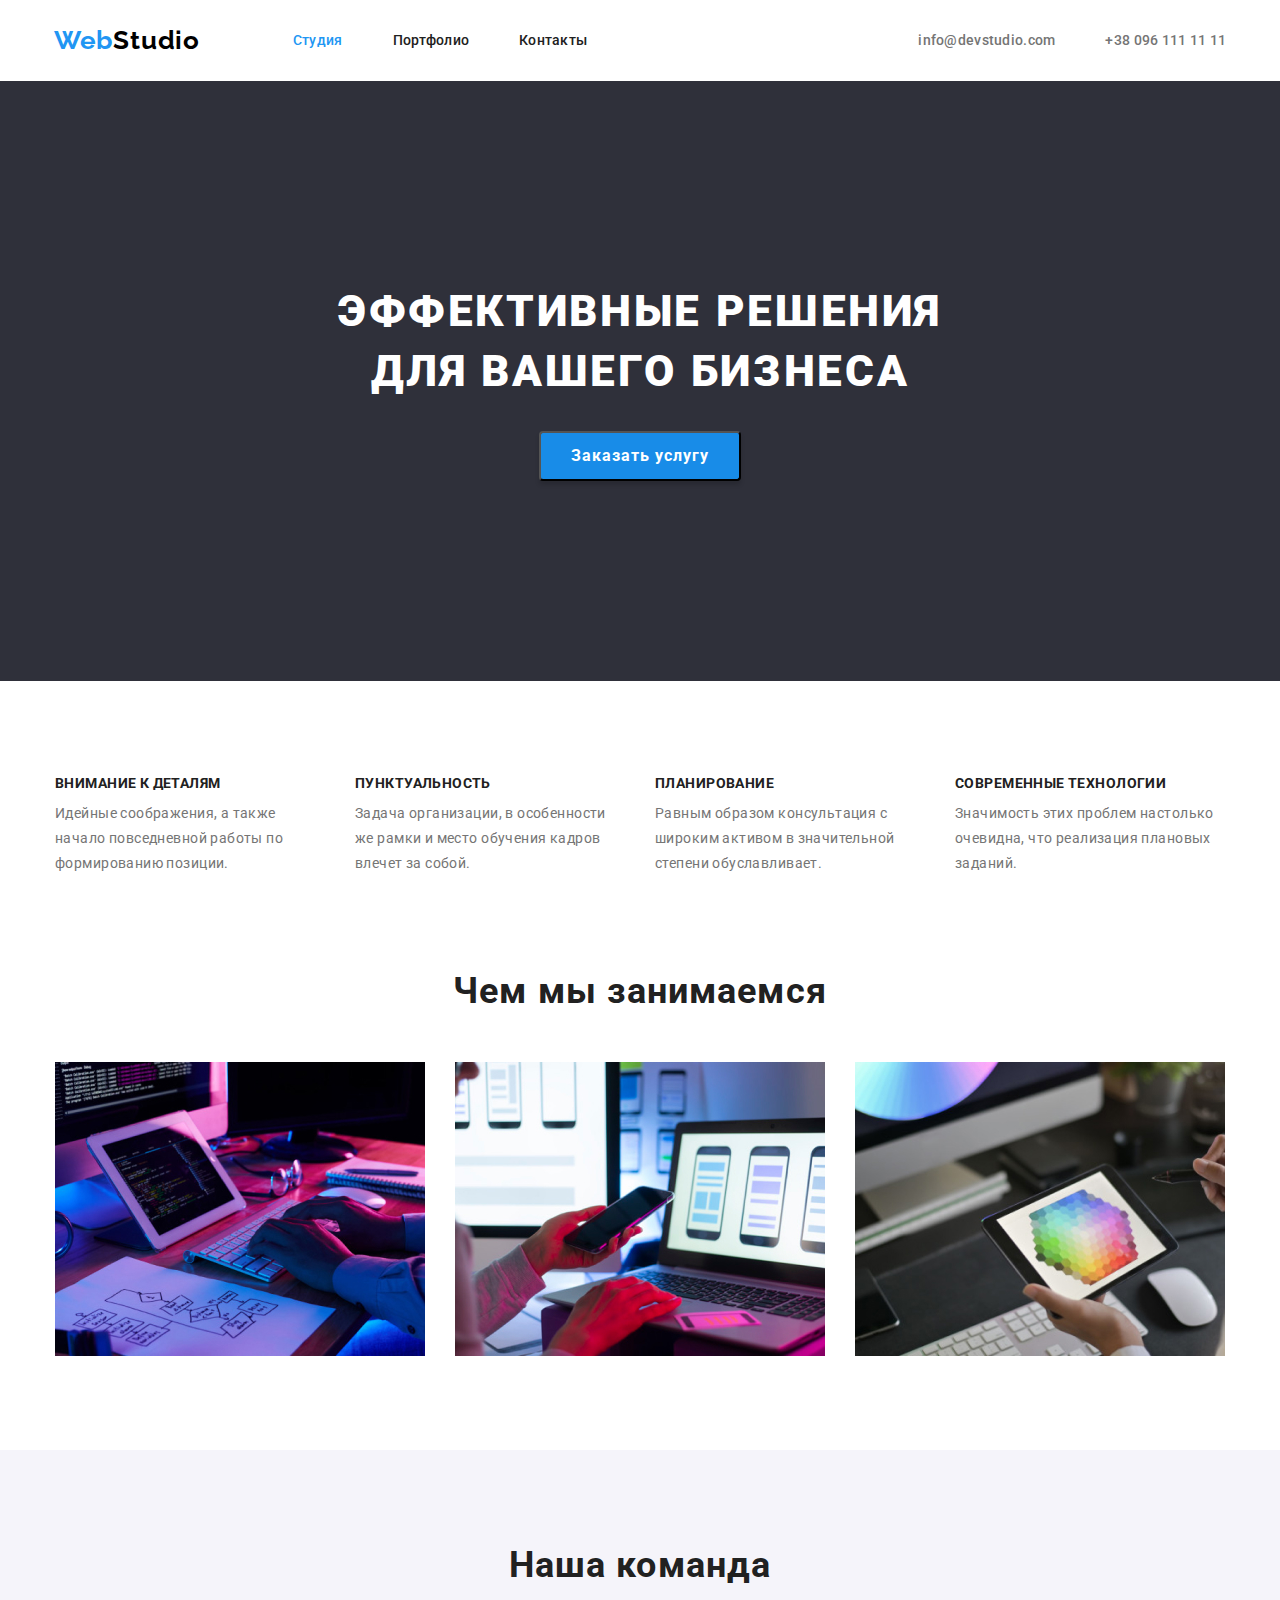
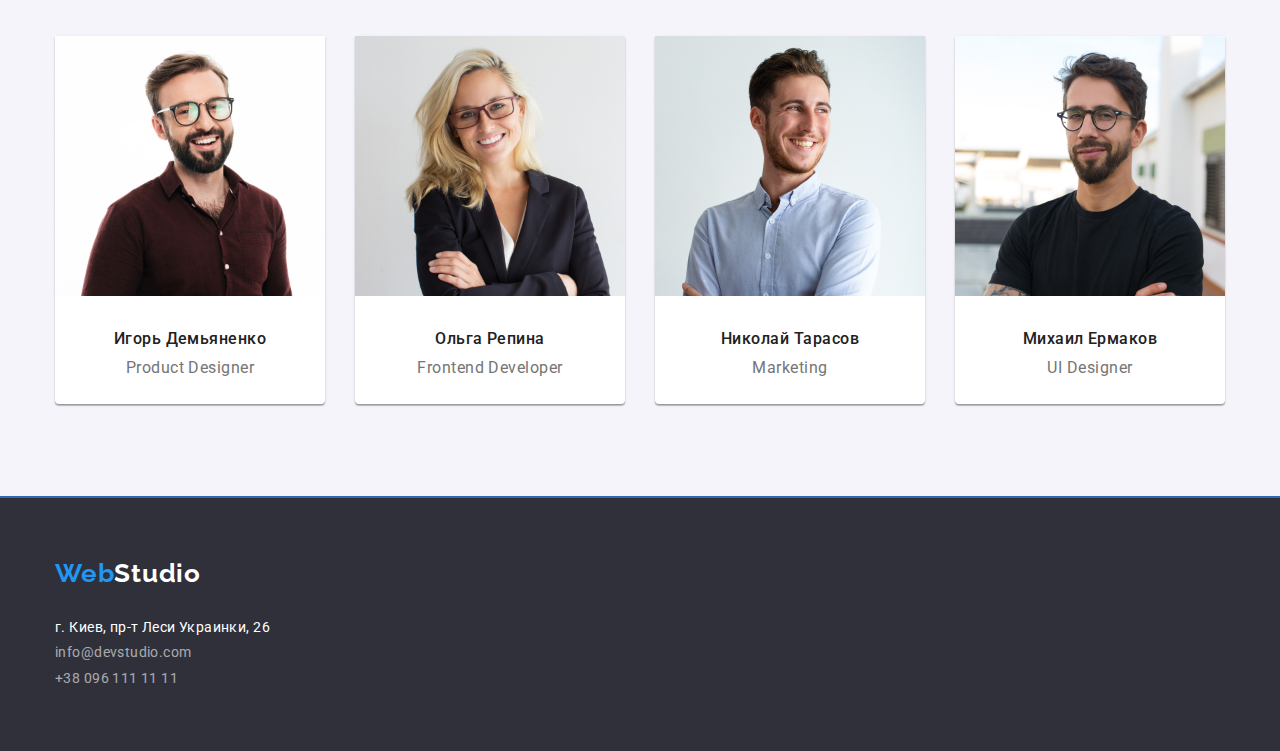
==== index.html @ d4cfeece "first-submit" ====
<!DOCTYPE html>
<html lang="ru">
<head>
    <meta charset="UTF-8">
    <meta name="viewport" content="width=device-width, initial-scale=1.0">
    <title>Студия</title>
    <link rel="preconnect" href="https://fonts.gstatic.com">
<link href="https://fonts.googleapis.com/css2?family=Raleway:wght@700&family=Roboto:wght@400;500;700;900&display=swap" rel="stylesheet">
    <link rel="stylesheet" href="https://cdnjs.cloudflare.com/ajax/libs/modern-normalize/1.0.0/modern-normalize.min.css">
    <link rel="stylesheet" href="./style.css"/>
</head>
<body class="body">
    <header class="header">
      <nav class="site-nav">
        <a class="logo-main" href="./index.html">Web<span class="logo-studio">Studio</span></a>
        <ul class="nav-top">
          <li class="item"><a class="top-link current" href="./index.html">Студия</a></li>
          <li class="item"><a class="top-link" href="./portfolio.html">Портфолио</a></li>
          <li class="item"><a class="top-link" href="#">Контакты</a></li>
        </ul>
      </nav>
      <address class="contacts">
        <a class="mail-top item" href="mailto:info@devstudio.com">info@devstudio.com</a>
        <a class="tel-top item" href="tel:+380961111111">+38 096 111 11 11</a>
      </address>
    </header>
    <main>
        <!-- Cекция героя-->
        <section class="hero-section">
            <div class="hero-div">
                <h1 class="hero-title">Эффективные решения<br/>для вашего бизнеса</h1>
                <button class="hero-button" type="submit">Заказать услугу</button>
            </div>
        </section>
        <!--Особенности-->
        <section class="features">
            <ul class="features-list">
                <li class="item">
                    <h3>Внимание к деталям</h3>
                    <p>Идейные соображения, а также начало повседневной работы по формированию позиции.</p>
                </li>
                <li class="item">
                    <h3>Пунктуальность</h3>
                    <p>Задача организации, в особенности же рамки и место обучения кадров влечет за собой.</p>
                </li>
                <li class="item">
                    <h3 >Планирование</h3>
                    <p>Равным образом консультация с широким активом в значительной степени обуславливает.</p>
                </li>
                <li class="item">
                    <h3>Современные технологии</h3>
                    <p>Значимость этих проблем настолько очевидна, что реализация плановых заданий.</p>
                </li>
            </ul>                
        </section>
        <!--section Чем мы занимаемся-->
        <section class="work">
            <div class="work-div">
                <h2 class="work-h">Чем мы занимаемся</h2>
                <ul class="work-images">
                    <li>
                        <img class="item" src="./images/box1.jpg" alt="image_box1" width="370">
                    </li>
                    <li>
                        <img class="item" src="./images/box2.jpg" alt="image_box2" width="370">
                    </li>
                    <li>
                        <img class="item" src="./images/box3.jpg" alt="image_box3" width="370">
                    </li>
                </ul>
            </div>
        </section>
        <!--Наша команда-->
        <section class="team">
            <div class="team-div">
                <h2 class="team-h">Наша команда</h2>
                <ul class="team-members">
                    <li class="item">
                        <img src="./images/demyanenko.jpg" alt="Игорь Демьяненко" width="270">
                        <h3>Игорь Демьяненко</h3>
                        <p>Product Designer</p>
                    </li>
                    <li class="item">
                        <img src="./images/repina.jpg" alt="Ольга Репина" width="270">
                        <h3>Ольга Репина</h3>
                        <p>Frontend Developer</p>
                    </li>
                    <li class="item">
                        <img src="./images/tarasov.jpg" alt="Николай Тарасов" width="270">
                        <h3>Николай Тарасов</h3>
                        <p>Marketing</p>
                    </li>
                    <li class="item">
                        <img src="./images/yermakov.jpg" alt="Михаил Ермаков" width="270">
                        <h3>Михаил Ермаков</h3>
                        <p>UI Designer</p>
                    </li>
                </ul>
            </div>
            
        </section>
    </main>
      <footer class="footer">
        <div class="footer-div">
            <a class="logo-footer" href="./index.html">Web<span class="studio-footer">Studio</span></a>
            <address class="address-footer">
                <span>г. Киев, пр-т Леси Украинки, 26<br/></span>
                <a href="mailto:info@devstudio.com">info@devstudio.com</a><br/>
                <a href="tel:+380961111111">+38 096 111 11 11</a>
            </address>
        </div>
      </footer>
</body>
</html>
---- style.css ----
:root {
    --primary-text-color:#212121;
    --secondary-text-color:#757575;
    --light-color: #FFFFFF;
    --accent-color: #2196F3;
    --primary-background-color: #ffffff;
    --secondary-background-color: #2F303A;
    --inactive-filter-color: #F5F4FA;
}
.body {
    font-family: 'Roboto', sans-serif;
}

/* Навигация хедер */
.header {
    display: flex;
    background: var(--primary-background-color);
    margin-left: auto;
    margin-right: auto;
    align-items: center;
    justify-content: center;
}
.site-nav {    
    display: flex;
    align-items: center;
}
a {
    text-decoration: none;
}
.logo-main {
    margin-right: 93px;
    font-family: 'Raleway', sans-serif;
    font-weight: 700;
    font-size: 26px;
    line-height: 1.2;
    letter-spacing: 0.03em;
    color: var(--accent-color);
}
.logo-studio {
    color: #000000;
}
.nav-top .current {
    color: var(--accent-color);
}
.nav-top {
    list-style: none;
    display: flex;
    margin: 0;
    padding-left: 0;
    align-items: center;
}
.nav-top .item + .item {
    margin-left: 50px;
}
.nav-top a {
    display: block;
    justify-content: center;
    padding-top: 32px;
    padding-bottom: 32px;

    font-weight: 500;
    font-size: 14px;
    line-height: 1.2;
    letter-spacing: 0.02em;
    color: var(--primary-text-color);
}
.nav-top .top-link:hover,
.nav-top .top-link:focus {
    color: var(--accent-color);
}
.header .contacts {
    display: flex;
    align-items: center;
    margin-left: 331px;
}
.contacts a {
    padding-top: 32px;
    padding-bottom: 32px;
}
.contacts .item + .item {
    margin-left: 50px;
}
.contacts .mail-top {
    text-decoration: none;
    display: flex;

    font-style: normal;
    font-weight: 500;
    font-size: 14px;
    line-height: 1.2;
    letter-spacing: 0.02em;
    color: var(--secondary-text-color);
}
.contacts .tel-top {
    display: flex;
    font-style: normal;
    font-weight: 500;
    font-size: 14px;
    line-height: 1.2;
    letter-spacing: 0.02em;
    color: var(--secondary-text-color);
}
.mail-top:hover,
.mail-top:focus {
    color: var(--accent-color);;
}
/* Навигация хедер конец */


/* Герой */
.hero-section {
    background: var(--secondary-background-color);
    color: var(--light-color);
}
.hero-div {
    display: flex;
    flex-direction: column;
    justify-content: center;
    align-items: center;
    margin-right: auto;
    margin-left: auto;
    height: 600px;
}
.hero-section .hero-title {
    display: flex;
    margin-left: auto;
    margin-right: auto;
    margin-top: 0;
    margin-bottom: 30px;

    font-weight: 900;
    font-size: 44px;
    line-height: 1.364;    
    text-align: center;
    letter-spacing: 0.06em;
    text-transform: uppercase;
}
.hero-section .hero-button {
    display: block;
    padding: 8px 30px;
    background-color: #188CE8;
    box-shadow: 0px 4px 4px rgba(0, 0, 0, 0.15);
    border-radius: 4px;

    font-weight: 700;
    font-size: 16px;
    line-height: 1.88;

    letter-spacing: 0.06em;
    color: var(--light-color);
}
/* Герой конец*/


/* Особенности */
.features {
    background-color: var(--primary-background-color);
}
.features-list {
    display: flex;
    justify-content: flex-start;
    width: 1170px;
    margin-top: 94px;
    margin-bottom: 94px;
    margin-left: auto;
    margin-right: auto;
    padding: 0;
}
.features-list .item + .item {
    margin-left: 30px;
}
.features li {
    list-style: none;
    text-align: left;
}
.features h3 {
    margin: 0 0 10px 0;
    font-weight: 700;
    font-size: 14px;
    line-height: 1.143;
    letter-spacing: 0.03em;
    text-transform: uppercase;
    color: var(--primary-text-color);
}
.features p {
    margin: 0;
    display: flex;
    max-width: 270px;
    font-weight: 400;
    font-size: 14px;
    line-height: 1.786;
    letter-spacing: 0.03em;
    color: var(--secondary-text-color);
}
/* Особенности конец*/


/* Чем мы занимаемся */
.work {
    background-color: var(--primary-background-color);
}
.work-div {
    display: flex;
    flex-direction: column;
    align-items: center;
    width: 1170px;
    margin-top: 0;
    margin-bottom: 94px;
    margin-left: auto;
    margin-right: auto;
}
.work-h {
    display: flex;
    margin: 0 0 50px 0;
    text-align: center;

    font-weight: 700;
    font-size: 36px;
    line-height: 1.17;
    letter-spacing: 0.03em;
    color: var(--primary-text-color);
}
.work-images {
    display: flex;
    width: 1170px;
    justify-content: space-between;
    padding-left:0;
    margin-top: 0;
    margin-bottom: 0;
}
.work-images li {
    list-style: none;
    max-height: 294px;
}
.work-images .item + .item {
    margin-left: 30px;
}
/* Чем мы занимаемся конец */


/* Наша команда */
.team {
    background: var(--inactive-filter-color);
}
.team-div {
    display: flex;
    flex-direction: column;
    align-items: center;
    margin-top: 0;
    margin-bottom: 0;
    margin-left: auto;
    margin-right: auto;
    padding-top: 94px;
    padding-bottom: 94px;
    padding-left: 0;
}
.team .team-h {
    display: flex;
    margin: 0 0 50px 0;
    text-align: center;

    font-weight: 700;
    font-size: 36px;
    line-height: 1.17;
    letter-spacing: 0.03em;
    color: var(--primary-text-color);
}
.team-members {
    display: flex;
    width: 1170px;
    padding-left:0;
    margin-top: 0;
    margin-bottom: 0;
}
.team-members li {
    list-style: none;
    max-height: 368px;
    background: var(--primary-background-color);
    box-shadow: 0px 1px 3px rgba(0, 0, 0, 0.12), 0px 1px 1px rgba(0, 0, 0, 0.14), 0px 2px 1px rgba(0, 0, 0, 0.2);
    border-radius: 0px 0px 4px 4px;
}
.team-members .item + .item {
    margin-left: 30px;
}
.team .team-members h3 {
    margin: 30px 0 10px 0;

    font-weight: 500;
    font-size: 16px;
    line-height: 1.18;
    text-align: center;
    letter-spacing: 0.03em;
    color: var(--primary-text-color);
}
.team .team-members p {
    margin: 0 0 30px 0;

    font-weight: 400;
    font-size: 16px;
    line-height: 1.17;
    text-align: center;
    letter-spacing: 0.03em;
    color: var(--secondary-text-color);
}
/* Наша команда конец*/


/* Футер */
.footer {
    background: var(--secondary-background-color);
    outline: 2px solid rgb(49, 102, 180);    
}
.footer-div {
    display: flex;
    flex-direction: column;
    margin-top: 0;
    margin-bottom: 0;
    margin-left: auto;
    margin-right: auto;
    width: 1170px;
    padding: 60px 0 60px 0;
}
.footer .logo-footer {
    display: flex;
    text-align: left;
    margin-bottom: 20px;
    width: 145px;

    font-family: 'Raleway', sans-serif;
    font-weight: 700;
    font-size: 26px;
    line-height: 1.2;
    letter-spacing: 0.03em;
    color: var(--accent-color);
}
.logo-footer .studio-footer {
    color: var(--light-color);
}
.address-footer {
    text-align: left;
    padding-top: 6px;
    font-style: normal;
    font-weight: 400;
    font-size: 14px;
    line-height: 1.8;
    letter-spacing: 0.03em;
    color: var(--light-color);
}
.address-footer a {
    color: rgba(255, 255, 255, 0.6);
}
/* Футер конец */

/* Портфолио */
.portfolio-main {
    margin-top: 94px;
    margin-bottom: 94px;

    background: var(--primary-background-color);
}
.filters-div {
    display: flex;
    flex-direction: column;
    align-items: center;
    margin-bottom: 34px;
}
.filters {
    display: flex;
    margin: 0;
    padding: 0;
}
.filters .item {
    list-style: none;
    display: inline-block;
}
.filters .item + .item {
    margin-left: 8px;
}
.filters .filter {
    padding: 6px 22px 6px 22px;
    margin-bottom: 16px;

    font-weight: 500;
    font-size: 16px;
    line-height: 1.625;
    letter-spacing: 0.03em;
    color: var(--primary-text-color);
    background-color: var(--inactive-filter-color);
    border: none;
    border-radius: 4px;
}
.filters .filter:hover,
.filters .filter:focus {
    color: var(--light-color);
    background: var(--accent-color);
    box-shadow: 0px 3px 1px rgba(0, 0, 0, 0.1), 0px 1px 2px rgba(0, 0, 0, 0.08), 0px 2px 2px rgba(0, 0, 0, 0.12);
    border: none;
    border-radius: 4px;
}
/* Фильтры конец */

/* Проекты */

.products-div {
    display: flex;
    flex-direction: column;
    align-items: center;
    margin-top: 0;
    margin-bottom: 0;
}
.products {
    display: flex;
    flex-wrap: wrap;
    justify-content: space-between;
    width: 1170px;
    margin: 0;
    padding-left: 0;

    list-style: none;
    text-align: left;
}
.products .item {
    display: flex;
    margin-bottom: 30px;

    background: var(--light-color);
    border: 1px solid #EEEEEE;
}

.products .item:nth-child(n+7) {
    margin-bottom: 0;
}
.products h3 {
    display: flex;
    margin: 20px 24px 0 24px;

    font-weight: 700;
    font-size: 18px;
    line-height: 2;
    letter-spacing: 0.06em;
    color: var(--primary-text-color);
}
.products p {
    display: flex;
    margin: 0 24px 20px 24px;

    font-weight: 400;
    font-size: 16px;
    line-height: 1.8;
    letter-spacing: 0.03em;
    color: var(--secondary-text-color);
}

/* Проекты конец */
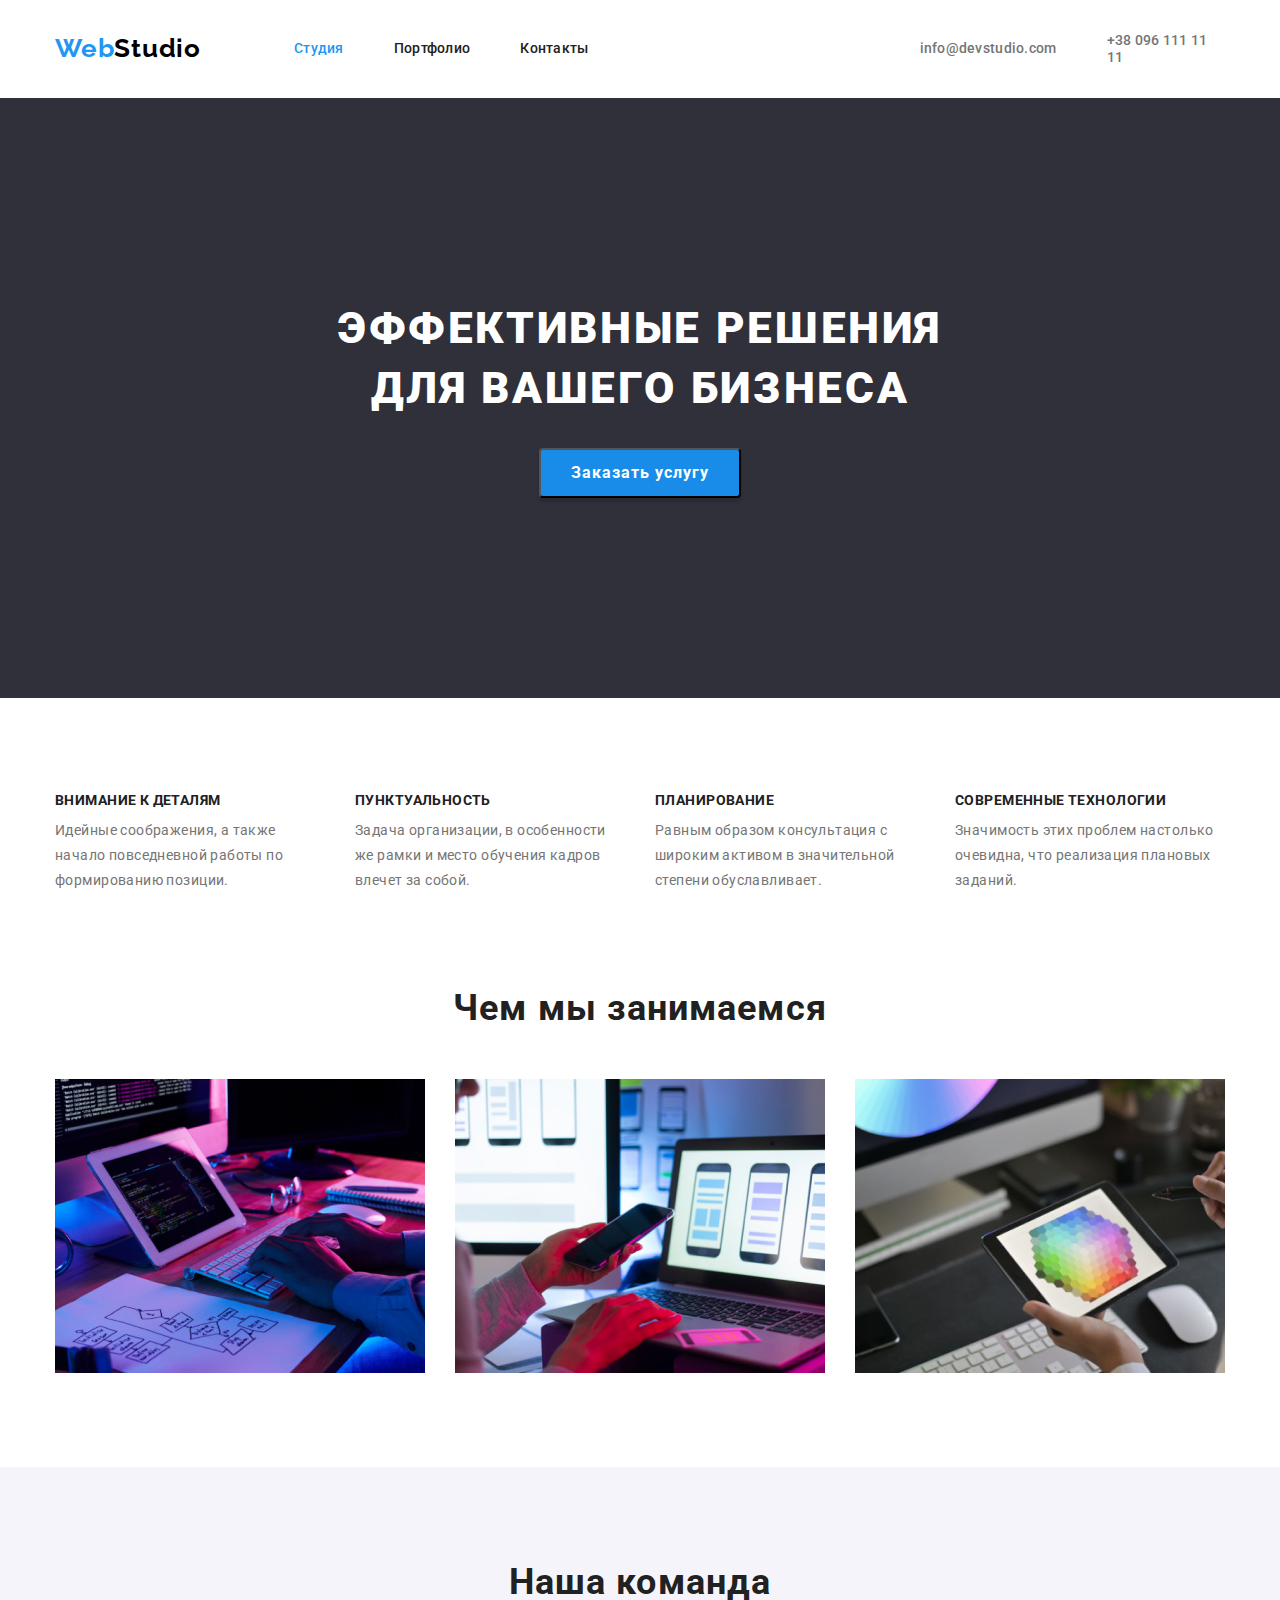
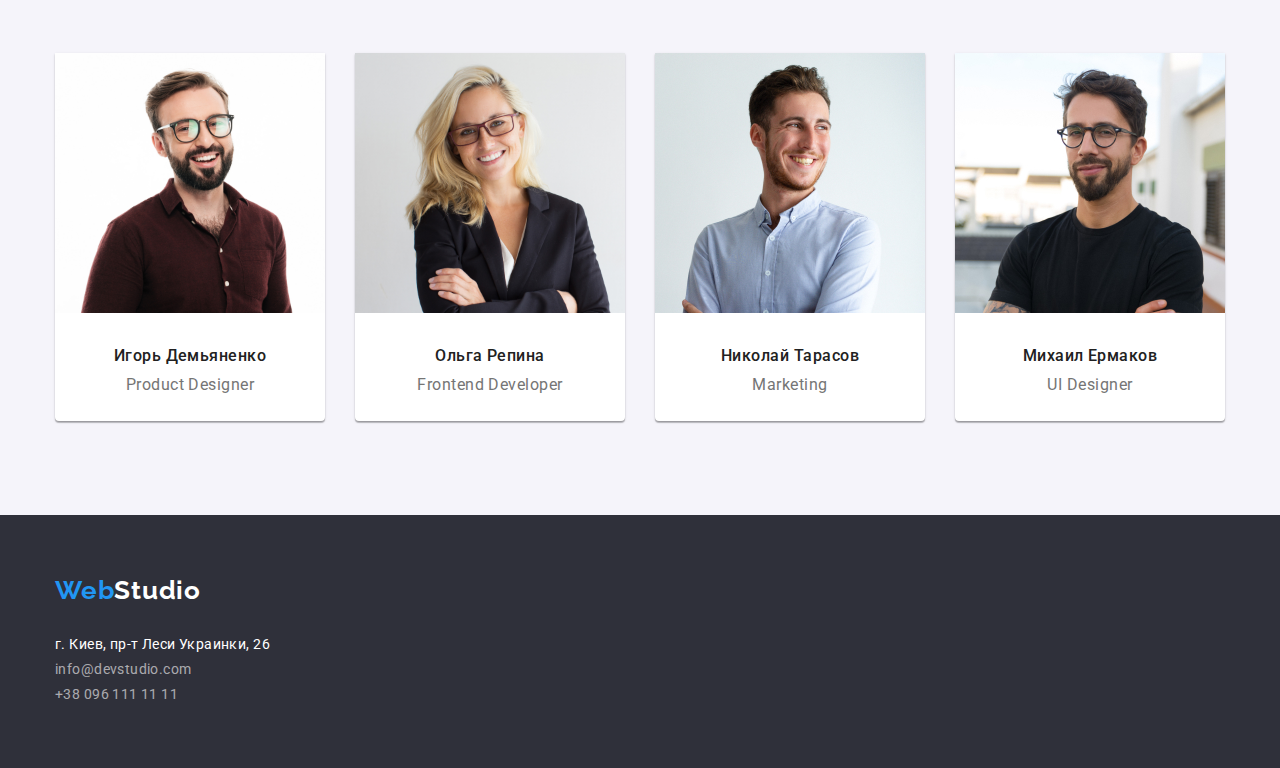
==== commit 37239c89: "margin-padding-changes" ====
--- a/index.html
+++ b/index.html
@@ -11,18 +11,20 @@
 </head>
 <body class="body">
     <header class="header">
-      <nav class="site-nav">
-        <a class="logo-main" href="./index.html">Web<span class="logo-studio">Studio</span></a>
-        <ul class="nav-top">
-          <li class="item"><a class="top-link current" href="./index.html">Студия</a></li>
-          <li class="item"><a class="top-link" href="./portfolio.html">Портфолио</a></li>
-          <li class="item"><a class="top-link" href="#">Контакты</a></li>
-        </ul>
-      </nav>
-      <address class="contacts">
-        <a class="mail-top item" href="mailto:info@devstudio.com">info@devstudio.com</a>
-        <a class="tel-top item" href="tel:+380961111111">+38 096 111 11 11</a>
-      </address>
+        <div class="header-div container">
+            <nav class="site-nav">
+                <a class="logo-main" href="./index.html">Web<span class="logo-studio">Studio</span></a>
+                <ul class="nav-top">
+                    <li class="item"><a class="top-link current" href="./index.html">Студия</a></li>
+                    <li class="item"><a class="top-link" href="./portfolio.html">Портфолио</a></li>
+                    <li class="item"><a class="top-link" href="#">Контакты</a></li>
+                </ul>
+            </nav>
+            <address class="contacts">
+                <a class="mail-top item" href="mailto:info@devstudio.com">info@devstudio.com</a>
+                <a class="tel-top item" href="tel:+380961111111">+38 096 111 11 11</a>
+            </address>
+        </div>
     </header>
     <main>
         <!-- Cекция героя-->
@@ -34,24 +36,26 @@
         </section>
         <!--Особенности-->
         <section class="features">
-            <ul class="features-list">
-                <li class="item">
-                    <h3>Внимание к деталям</h3>
-                    <p>Идейные соображения, а также начало повседневной работы по формированию позиции.</p>
-                </li>
-                <li class="item">
-                    <h3>Пунктуальность</h3>
-                    <p>Задача организации, в особенности же рамки и место обучения кадров влечет за собой.</p>
-                </li>
-                <li class="item">
-                    <h3 >Планирование</h3>
-                    <p>Равным образом консультация с широким активом в значительной степени обуславливает.</p>
-                </li>
-                <li class="item">
-                    <h3>Современные технологии</h3>
-                    <p>Значимость этих проблем настолько очевидна, что реализация плановых заданий.</p>
-                </li>
-            </ul>                
+            <div class="container">
+                <ul class="features-list">
+                    <li class="item">
+                        <h3>Внимание к деталям</h3>
+                        <p>Идейные соображения, а также начало повседневной работы по формированию позиции.</p>
+                    </li>
+                    <li class="item">
+                        <h3>Пунктуальность</h3>
+                        <p>Задача организации, в особенности же рамки и место обучения кадров влечет за собой.</p>
+                    </li>
+                    <li class="item">
+                        <h3 >Планирование</h3>
+                        <p>Равным образом консультация с широким активом в значительной степени обуславливает.</p>
+                    </li>
+                    <li class="item">
+                        <h3>Современные технологии</h3>
+                        <p>Значимость этих проблем настолько очевидна, что реализация плановых заданий.</p>
+                    </li>
+                </ul>
+            </div>                
         </section>
         <!--section Чем мы занимаемся-->
         <section class="work">
@@ -72,7 +76,7 @@
         </section>
         <!--Наша команда-->
         <section class="team">
-            <div class="team-div">
+            <div class="team-div section">
                 <h2 class="team-h">Наша команда</h2>
                 <ul class="team-members">
                     <li class="item">
@@ -100,7 +104,7 @@
             
         </section>
     </main>
-      <footer class="footer">
+    <footer class="footer">
         <div class="footer-div">
             <a class="logo-footer" href="./index.html">Web<span class="studio-footer">Studio</span></a>
             <address class="address-footer">
@@ -109,6 +113,6 @@
                 <a href="tel:+380961111111">+38 096 111 11 11</a>
             </address>
         </div>
-      </footer>
+    </footer>
 </body>
 </html>--- a/style.css
+++ b/style.css
@@ -15,10 +15,16 @@
 .header {
     display: flex;
     background: var(--primary-background-color);
-    margin-left: auto;
-    margin-right: auto;
     align-items: center;
     justify-content: center;
+}
+.header-div {
+    display: flex;
+    margin-left: auto;
+    margin-right: auto;
+    padding-left: 15px;
+    padding-right: 15px;
+    width: 1200px;
 }
 .site-nav {    
     display: flex;
@@ -111,6 +117,8 @@
 .hero-section {
     background: var(--secondary-background-color);
     color: var(--light-color);
+    padding-top: 200px;
+    padding-bottom: 200px;
 }
 .hero-div {
     display: flex;
@@ -119,7 +127,9 @@
     align-items: center;
     margin-right: auto;
     margin-left: auto;
-    height: 600px;
+    width: 1200px;
+    padding-left: 15px;
+    padding-right: 15px;
 }
 .hero-section .hero-title {
     display: flex;
@@ -155,16 +165,21 @@
 /* Особенности */
 .features {
     background-color: var(--primary-background-color);
+    padding-top: 94px;
+    padding-bottom: 94px;
+}
+.features .container {
+    width: 1200px;
+    margin-left: auto;
+    margin-right: auto;
+    padding-left: 15px;
+    padding-right: 15px;
 }
 .features-list {
     display: flex;
     justify-content: flex-start;
-    width: 1170px;
-    margin-top: 94px;
-    margin-bottom: 94px;
-    margin-left: auto;
-    margin-right: auto;
-    padding: 0;
+    padding-left: 0;    
+    margin: 0;
 }
 .features-list .item + .item {
     margin-left: 30px;
@@ -198,19 +213,19 @@
 /* Чем мы занимаемся */
 .work {
     background-color: var(--primary-background-color);
+    padding-bottom: 94px;
 }
 .work-div {
     display: flex;
     flex-direction: column;
     align-items: center;
-    width: 1170px;
-    margin-top: 0;
-    margin-bottom: 94px;
+    padding-left: 15px;
+    padding-right: 15px;
+    width: 1200px;
     margin-left: auto;
     margin-right: auto;
 }
 .work-h {
-    display: flex;
     margin: 0 0 50px 0;
     text-align: center;
 
@@ -241,21 +256,21 @@
 /* Наша команда */
 .team {
     background: var(--inactive-filter-color);
-}
-.team-div {
-    display: flex;
-    flex-direction: column;
-    align-items: center;
-    margin-top: 0;
-    margin-bottom: 0;
-    margin-left: auto;
-    margin-right: auto;
     padding-top: 94px;
     padding-bottom: 94px;
-    padding-left: 0;
+}
+.team-div {
+    display: block;
+    margin-top: 0;
+    margin-bottom: 0;
+    margin-left: auto;
+    margin-right: auto;
+    padding-left: 15px;
+    padding-right: 15px;
+    width: 1200px;
 }
 .team .team-h {
-    display: flex;
+    display: block;
     margin: 0 0 50px 0;
     text-align: center;
 
@@ -267,7 +282,7 @@
 }
 .team-members {
     display: flex;
-    width: 1170px;
+    justify-content: center;
     padding-left:0;
     margin-top: 0;
     margin-bottom: 0;
@@ -308,24 +323,24 @@
 /* Футер */
 .footer {
     background: var(--secondary-background-color);
-    outline: 2px solid rgb(49, 102, 180);    
+    padding-top: 60px;
+    padding-bottom: 60px;
 }
 .footer-div {
-    display: flex;
-    flex-direction: column;
-    margin-top: 0;
-    margin-bottom: 0;
-    margin-left: auto;
-    margin-right: auto;
-    width: 1170px;
-    padding: 60px 0 60px 0;
+    display: block;
+    margin-top: 0;
+    margin-bottom: 0;
+    margin-left: auto;
+    margin-right: auto;
+    width: 1200px;
+    padding-left: 15px;
+    padding-right: 15px;
 }
 .footer .logo-footer {
-    display: flex;
+    display: block;
     text-align: left;
     margin-bottom: 20px;
     width: 145px;
-
     font-family: 'Raleway', sans-serif;
     font-weight: 700;
     font-size: 26px;
@@ -337,8 +352,10 @@
     color: var(--light-color);
 }
 .address-footer {
+    display: block;
     text-align: left;
     padding-top: 6px;
+
     font-style: normal;
     font-weight: 400;
     font-size: 14px;
@@ -353,20 +370,24 @@
 
 /* Портфолио */
 .portfolio-main {
-    margin-top: 94px;
-    margin-bottom: 94px;
+    padding-top: 94px;
+    padding-bottom: 94px;
 
     background: var(--primary-background-color);
 }
 .filters-div {
     display: flex;
-    flex-direction: column;
-    align-items: center;
-    margin-bottom: 34px;
+    justify-content: center;
+
+    margin-left: auto;
+    margin-right: auto;
+    padding-left: 15px;
+    padding-right: 15px;
+    width: 1200px;
 }
 .filters {
     display: flex;
-    margin: 0;
+    margin: 0 0 34px 0;
     padding: 0;
 }
 .filters .item {
@@ -407,6 +428,11 @@
     align-items: center;
     margin-top: 0;
     margin-bottom: 0;
+    margin-left: auto;
+    margin-right: auto;
+    padding-left: 15px;
+    padding-right: 15px;
+    width: 1200px;
 }
 .products {
     display: flex;
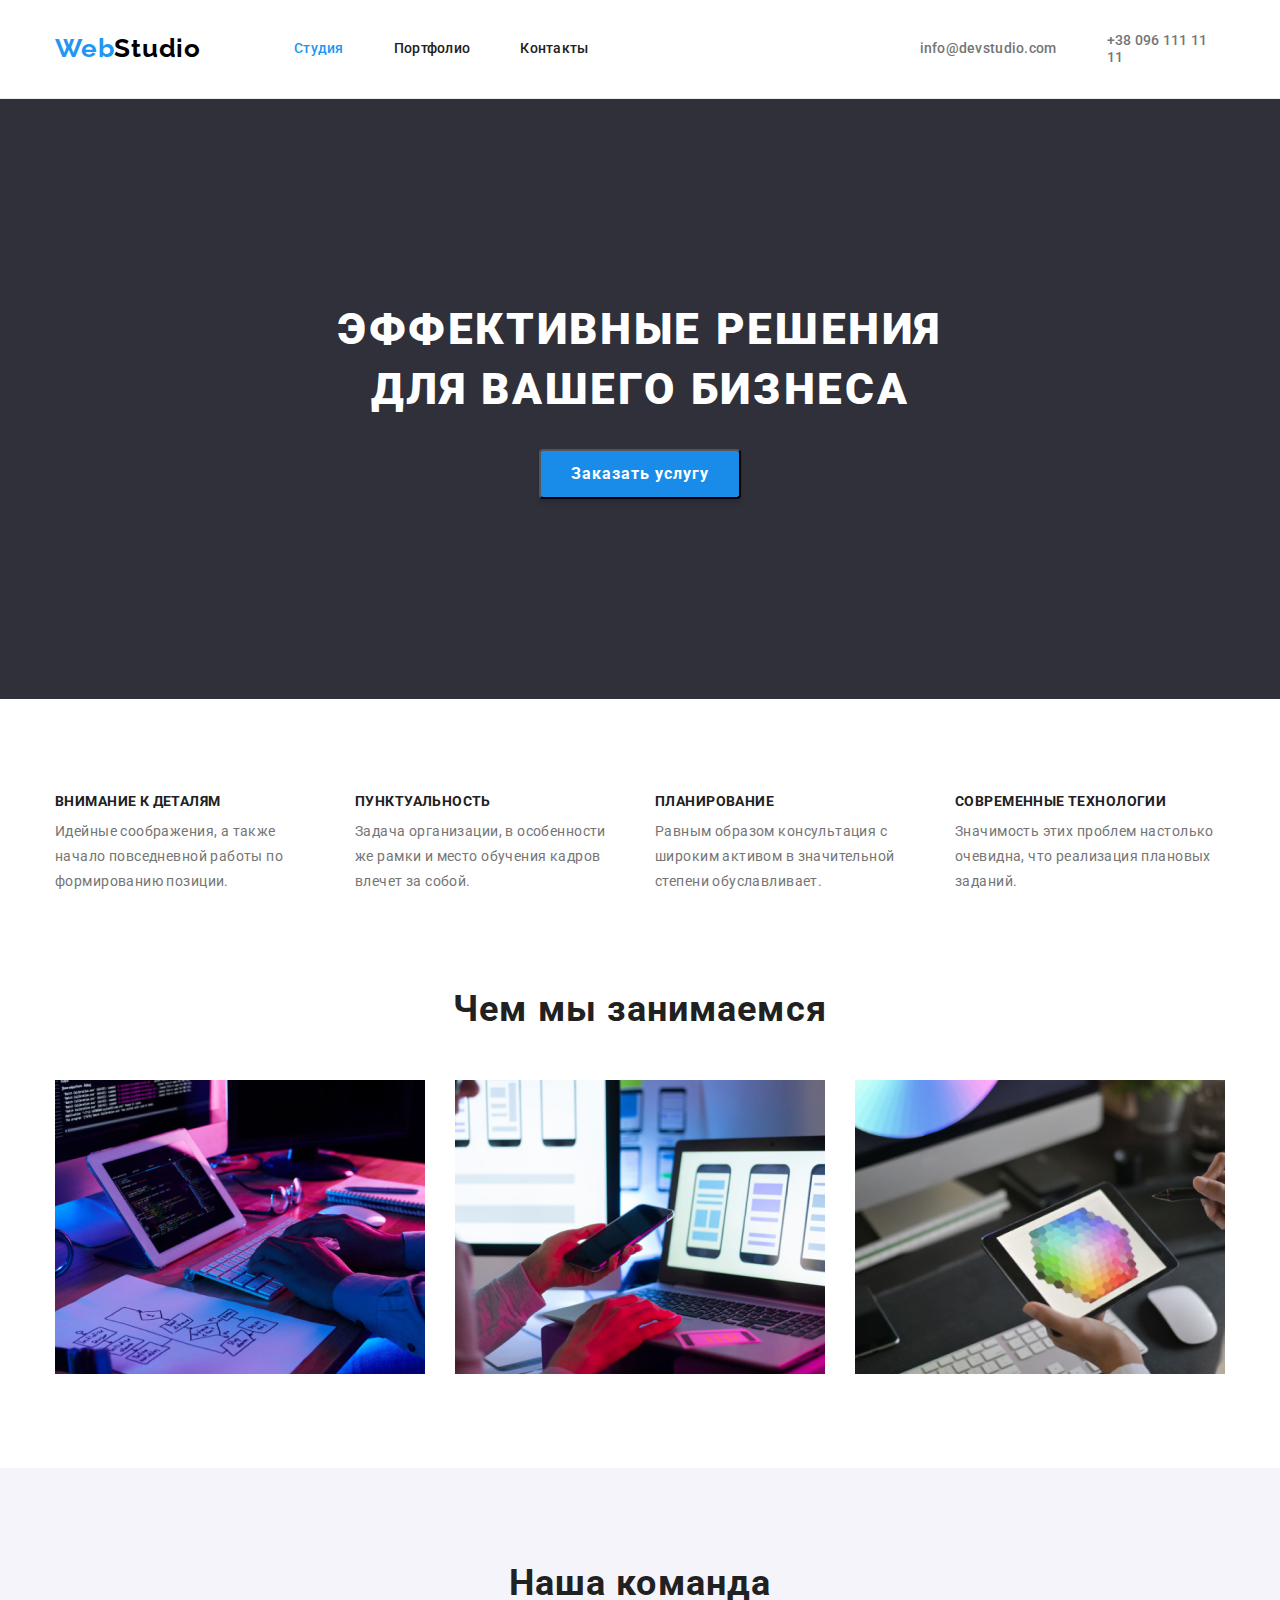
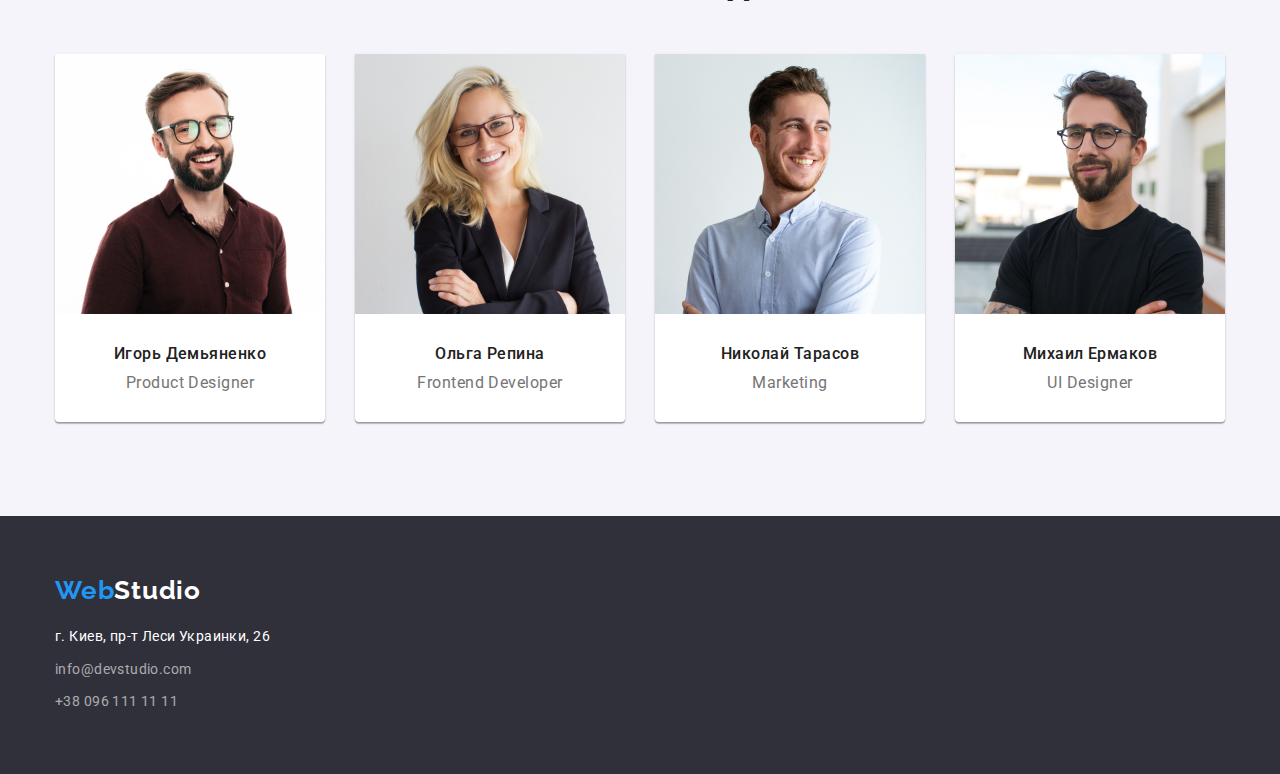
==== commit 8542fbc3: "changes-resub-two" ====
--- a/index.html
+++ b/index.html
@@ -26,16 +26,16 @@
             </address>
         </div>
     </header>
-    <main>
+    <main class="main">
         <!-- Cекция героя-->
         <section class="hero-section">
-            <div class="hero-div">
+            <div class="hero-div container">
                 <h1 class="hero-title">Эффективные решения<br/>для вашего бизнеса</h1>
                 <button class="hero-button" type="submit">Заказать услугу</button>
             </div>
         </section>
         <!--Особенности-->
-        <section class="features">
+        <section class="features section">
             <div class="container">
                 <ul class="features-list">
                     <li class="item">
@@ -58,8 +58,8 @@
             </div>                
         </section>
         <!--section Чем мы занимаемся-->
-        <section class="work">
-            <div class="work-div">
+        <section class="work section">
+            <div class="work-div container">
                 <h2 class="work-h">Чем мы занимаемся</h2>
                 <ul class="work-images">
                     <li>
@@ -75,29 +75,37 @@
             </div>
         </section>
         <!--Наша команда-->
-        <section class="team">
-            <div class="team-div section">
+        <section class="team section">
+            <div class="container">
                 <h2 class="team-h">Наша команда</h2>
                 <ul class="team-members">
                     <li class="item">
                         <img src="./images/demyanenko.jpg" alt="Игорь Демьяненко" width="270">
-                        <h3>Игорь Демьяненко</h3>
-                        <p>Product Designer</p>
+                        <div class="team-container">
+                            <h3>Игорь Демьяненко</h3>
+                            <p>Product Designer</p>
+                        </div>
                     </li>
                     <li class="item">
                         <img src="./images/repina.jpg" alt="Ольга Репина" width="270">
-                        <h3>Ольга Репина</h3>
-                        <p>Frontend Developer</p>
+                        <div class="team-container">
+                            <h3>Ольга Репина</h3>
+                            <p>Frontend Developer</p>
+                        </div>
                     </li>
                     <li class="item">
                         <img src="./images/tarasov.jpg" alt="Николай Тарасов" width="270">
-                        <h3>Николай Тарасов</h3>
-                        <p>Marketing</p>
+                        <div class="team-container">
+                            <h3>Николай Тарасов</h3>
+                            <p>Marketing</p>
+                        </div>
                     </li>
                     <li class="item">
                         <img src="./images/yermakov.jpg" alt="Михаил Ермаков" width="270">
-                        <h3>Михаил Ермаков</h3>
-                        <p>UI Designer</p>
+                        <div class="team-container">
+                            <h3>Михаил Ермаков</h3>
+                            <p>UI Designer</p>
+                        </div>
                     </li>
                 </ul>
             </div>
@@ -105,11 +113,11 @@
         </section>
     </main>
     <footer class="footer">
-        <div class="footer-div">
+        <div class="container">
             <a class="logo-footer" href="./index.html">Web<span class="studio-footer">Studio</span></a>
             <address class="address-footer">
-                <span>г. Киев, пр-т Леси Украинки, 26<br/></span>
-                <a href="mailto:info@devstudio.com">info@devstudio.com</a><br/>
+                г. Киев, пр-т Леси Украинки, 26
+                <a href="mailto:info@devstudio.com">info@devstudio.com</a>
                 <a href="tel:+380961111111">+38 096 111 11 11</a>
             </address>
         </div>
--- a/style.css
+++ b/style.css
@@ -6,6 +6,7 @@
     --primary-background-color: #ffffff;
     --secondary-background-color: #2F303A;
     --inactive-filter-color: #F5F4FA;
+    --header-border: #ECECEC;
 }
 .body {
     font-family: 'Roboto', sans-serif;
@@ -14,12 +15,16 @@
 /* Навигация хедер */
 .header {
     display: flex;
-    background: var(--primary-background-color);
     align-items: center;
     justify-content: center;
+
+    background: var(--primary-background-color);
+    border-bottom: 1px solid var(--header-border);
 }
 .header-div {
     display: flex;
+}
+.container {
     margin-left: auto;
     margin-right: auto;
     padding-left: 15px;
@@ -111,7 +116,6 @@
     color: var(--accent-color);;
 }
 /* Навигация хедер конец */
-
 
 /* Герой */
 .hero-section {
@@ -125,11 +129,6 @@
     flex-direction: column;
     justify-content: center;
     align-items: center;
-    margin-right: auto;
-    margin-left: auto;
-    width: 1200px;
-    padding-left: 15px;
-    padding-right: 15px;
 }
 .hero-section .hero-title {
     display: flex;
@@ -161,23 +160,14 @@
 }
 /* Герой конец*/
 
-
-/* Особенности */
-.features {
+.section {
     background-color: var(--primary-background-color);
     padding-top: 94px;
     padding-bottom: 94px;
 }
-.features .container {
-    width: 1200px;
-    margin-left: auto;
-    margin-right: auto;
-    padding-left: 15px;
-    padding-right: 15px;
-}
+/* Особенности */
 .features-list {
     display: flex;
-    justify-content: flex-start;
     padding-left: 0;    
     margin: 0;
 }
@@ -186,7 +176,7 @@
 }
 .features li {
     list-style: none;
-    text-align: left;
+    max-width: 270px;
 }
 .features h3 {
     margin: 0 0 10px 0;
@@ -200,7 +190,6 @@
 .features p {
     margin: 0;
     display: flex;
-    max-width: 270px;
     font-weight: 400;
     font-size: 14px;
     line-height: 1.786;
@@ -213,17 +202,7 @@
 /* Чем мы занимаемся */
 .work {
     background-color: var(--primary-background-color);
-    padding-bottom: 94px;
-}
-.work-div {
-    display: flex;
-    flex-direction: column;
-    align-items: center;
-    padding-left: 15px;
-    padding-right: 15px;
-    width: 1200px;
-    margin-left: auto;
-    margin-right: auto;
+    padding-top: 0px;
 }
 .work-h {
     margin: 0 0 50px 0;
@@ -237,7 +216,6 @@
 }
 .work-images {
     display: flex;
-    width: 1170px;
     justify-content: space-between;
     padding-left:0;
     margin-top: 0;
@@ -256,21 +234,8 @@
 /* Наша команда */
 .team {
     background: var(--inactive-filter-color);
-    padding-top: 94px;
-    padding-bottom: 94px;
-}
-.team-div {
-    display: block;
-    margin-top: 0;
-    margin-bottom: 0;
-    margin-left: auto;
-    margin-right: auto;
-    padding-left: 15px;
-    padding-right: 15px;
-    width: 1200px;
 }
 .team .team-h {
-    display: block;
     margin: 0 0 50px 0;
     text-align: center;
 
@@ -282,38 +247,47 @@
 }
 .team-members {
     display: flex;
-    justify-content: center;
     padding-left:0;
     margin-top: 0;
     margin-bottom: 0;
 }
 .team-members li {
     list-style: none;
-    max-height: 368px;
+    width: 270px;
+
+    text-align: center;
     background: var(--primary-background-color);
     box-shadow: 0px 1px 3px rgba(0, 0, 0, 0.12), 0px 1px 1px rgba(0, 0, 0, 0.14), 0px 2px 1px rgba(0, 0, 0, 0.2);
     border-radius: 0px 0px 4px 4px;
 }
+.team img {
+    display: block;
+}
+.team .team-container {
+    display: block;
+    padding-top: 30px;
+    padding-right: 30px;
+    padding-bottom: 30px;
+    padding-left: 30px;
+}
 .team-members .item + .item {
     margin-left: 30px;
 }
 .team .team-members h3 {
-    margin: 30px 0 10px 0;
+    margin: 0 0 10px 0;
 
     font-weight: 500;
     font-size: 16px;
-    line-height: 1.18;
-    text-align: center;
+    line-height: 1.2;
     letter-spacing: 0.03em;
     color: var(--primary-text-color);
 }
 .team .team-members p {
-    margin: 0 0 30px 0;
+    margin: 0;
 
     font-weight: 400;
     font-size: 16px;
-    line-height: 1.17;
-    text-align: center;
+    line-height: 1.2;
     letter-spacing: 0.03em;
     color: var(--secondary-text-color);
 }
@@ -326,25 +300,14 @@
     padding-top: 60px;
     padding-bottom: 60px;
 }
-.footer-div {
-    display: block;
-    margin-top: 0;
-    margin-bottom: 0;
-    margin-left: auto;
-    margin-right: auto;
-    width: 1200px;
-    padding-left: 15px;
-    padding-right: 15px;
-}
 .footer .logo-footer {
     display: block;
-    text-align: left;
     margin-bottom: 20px;
-    width: 145px;
+    
     font-family: 'Raleway', sans-serif;
     font-weight: 700;
     font-size: 26px;
-    line-height: 1.2;
+    line-height: 1.1;
     letter-spacing: 0.03em;
     color: var(--accent-color);
 }
@@ -353,41 +316,31 @@
 }
 .address-footer {
     display: block;
-    text-align: left;
-    padding-top: 6px;
 
     font-style: normal;
     font-weight: 400;
     font-size: 14px;
-    line-height: 1.8;
+    line-height: 1.7;
     letter-spacing: 0.03em;
     color: var(--light-color);
 }
+
 .address-footer a {
+    display: block;
+    margin-top: 9px;
     color: rgba(255, 255, 255, 0.6);
 }
 /* Футер конец */
 
+
 /* Портфолио */
-.portfolio-main {
-    padding-top: 94px;
-    padding-bottom: 94px;
-
-    background: var(--primary-background-color);
-}
-.filters-div {
+
+
+/* Фильтры */
+.filters {
     display: flex;
     justify-content: center;
-
-    margin-left: auto;
-    margin-right: auto;
-    padding-left: 15px;
-    padding-right: 15px;
-    width: 1200px;
-}
-.filters {
-    display: flex;
-    margin: 0 0 34px 0;
+    margin: 0 0 50px 0;
     padding: 0;
 }
 .filters .item {
@@ -399,7 +352,6 @@
 }
 .filters .filter {
     padding: 6px 22px 6px 22px;
-    margin-bottom: 16px;
 
     font-weight: 500;
     font-size: 16px;
@@ -421,24 +373,9 @@
 /* Фильтры конец */
 
 /* Проекты */
-
-.products-div {
-    display: flex;
-    flex-direction: column;
-    align-items: center;
-    margin-top: 0;
-    margin-bottom: 0;
-    margin-left: auto;
-    margin-right: auto;
-    padding-left: 15px;
-    padding-right: 15px;
-    width: 1200px;
-}
 .products {
     display: flex;
     flex-wrap: wrap;
-    justify-content: space-between;
-    width: 1170px;
     margin: 0;
     padding-left: 0;
 
@@ -448,17 +385,33 @@
 .products .item {
     display: flex;
     margin-bottom: 30px;
-
+    margin-right: 30px;
+    max-width: auto;
     background: var(--light-color);
-    border: 1px solid #EEEEEE;
-}
-
+}
 .products .item:nth-child(n+7) {
     margin-bottom: 0;
 }
+.products .item:nth-child(3n+3) {
+    margin-right: 0;
+} 
+
+.products img {
+    display: block;
+}
+.products .product-card {
+    box-sizing: border-box;
+    display: block;
+
+    padding-top: 20px;
+    padding-right: 24px;
+    padding-bottom: 20px;
+    padding-left: 24px;
+    border: 1px solid #EEEEEE;
+}
 .products h3 {
-    display: flex;
-    margin: 20px 24px 0 24px;
+    margin-top: 0;
+    margin-bottom: 4px;
 
     font-weight: 700;
     font-size: 18px;
@@ -467,9 +420,7 @@
     color: var(--primary-text-color);
 }
 .products p {
-    display: flex;
-    margin: 0 24px 20px 24px;
-
+    margin: 0;
     font-weight: 400;
     font-size: 16px;
     line-height: 1.8;
